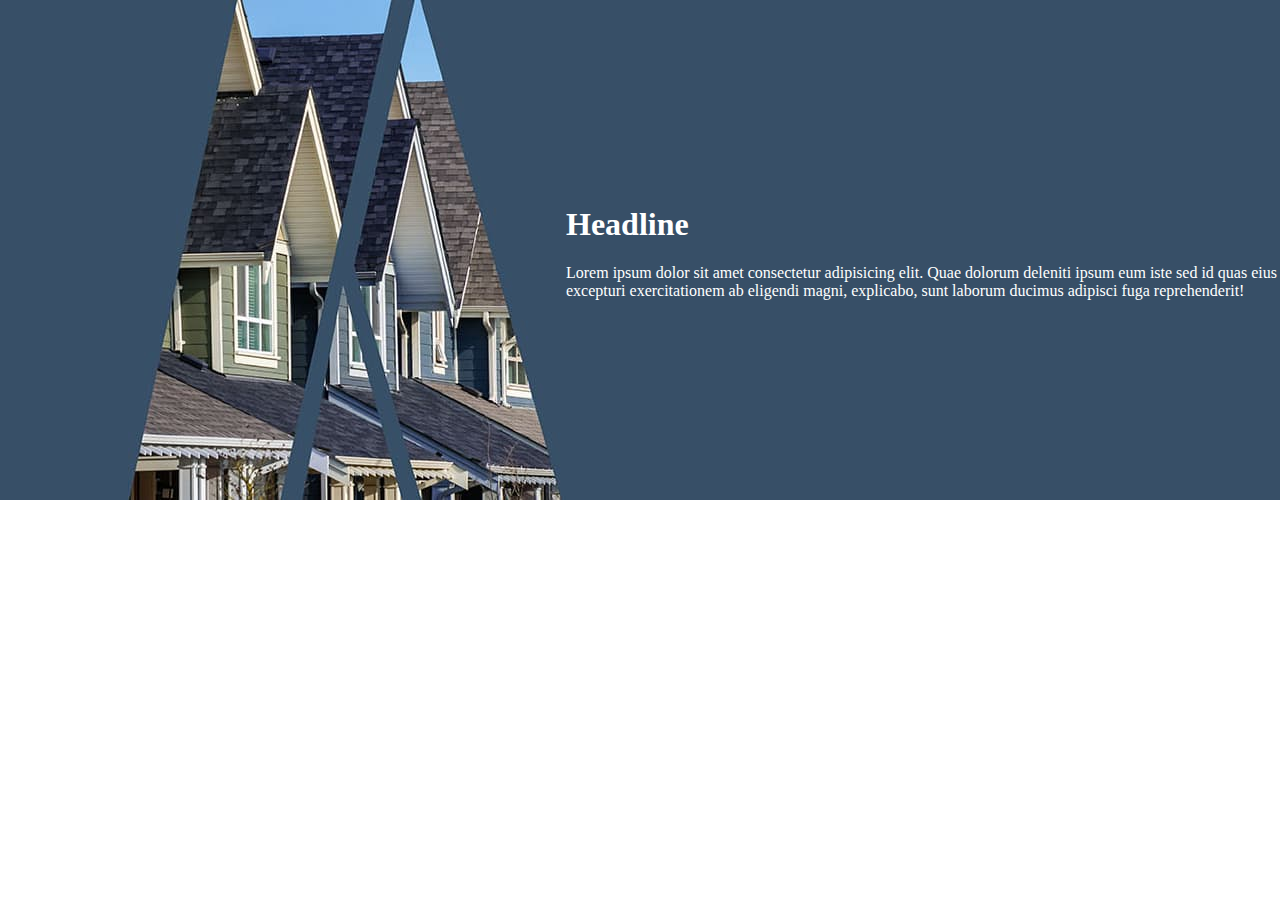
==== index.html @ 2d8ab745 "initial" ====
<!DOCTYPE html>
<html lang="en">
<head>
    <meta charset="UTF-8">
    <meta name="viewport" content="width=device-width, initial-scale=1.0">
    <title>Jason Derifaj - Web Designer and Developer</title>
    <link rel="stylesheet" href="/css/main.css">
</head>
<body>
    <div class="hero-container">
        <div class="hero-flex hero-il-tr">
            <img src="/images/IDIS-Hero-Image.jpg" alt="">
            <div class="hero-content">
                <h1>Headline</h1>
                <p>Lorem ipsum dolor sit amet consectetur adipisicing elit. Quae dolorum deleniti ipsum eum iste sed id quas eius excepturi exercitationem ab eligendi magni, explicabo, sunt laborum ducimus adipisci fuga reprehenderit!    

                </p>
            </div>

        </div>

    </div>
    
</body>
</html>
---- css/main.css ----
body{
    margin: 0;
    padding: 0;
}

.hero-container{
    background-color: #374F67;
    min-height:500px;
}
.hero-container h1, .hero-container p{color:white;}
.hero-flex{
    display:flex;
    justify-content: space-around;
    align-items: center;
}
.hero-il-tr{
    position: relative;
    left:10%;
    width:90%;
}

@media screen and (max-width: 800px) {
    .hero-flex{
        flex-direction: column;
        justify-content: center;
    }
  }
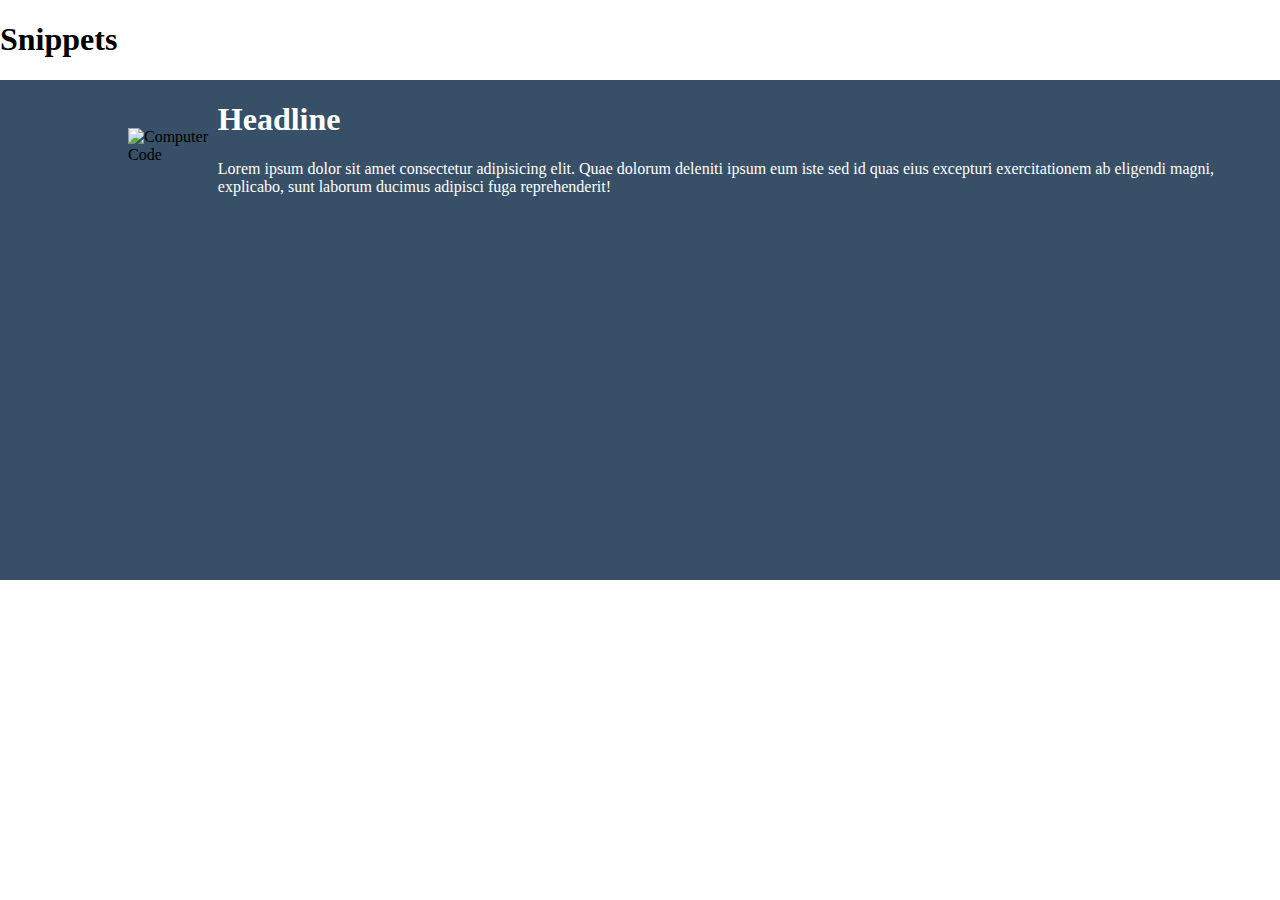
==== commit e4a3aa0c: "-update to home page, flex sections, image change" ====
--- a/index.html
+++ b/index.html
@@ -7,10 +7,11 @@
     <link rel="stylesheet" href="/css/main.css">
 </head>
 <body>
-    <div class="hero-container">
-        <div class="hero-flex hero-il-tr">
-            <img src="/images/IDIS-Hero-Image.jpg" alt="">
-            <div class="hero-content">
+    <h1>Snippets</h1>
+    <div class="block-container">
+        <div class="block-flex block-il-tr">
+            <img src="/images/code-img.jpg" alt="Computer Code">
+            <div class="block-content">
                 <h1>Headline</h1>
                 <p>Lorem ipsum dolor sit amet consectetur adipisicing elit. Quae dolorum deleniti ipsum eum iste sed id quas eius excepturi exercitationem ab eligendi magni, explicabo, sunt laborum ducimus adipisci fuga reprehenderit!    
 
--- a/css/main.css
+++ b/css/main.css
@@ -3,24 +3,24 @@
     padding: 0;
 }
 
-.hero-container{
+.block-container{
     background-color: #374F67;
     min-height:500px;
 }
-.hero-container h1, .hero-container p{color:white;}
-.hero-flex{
+.block-container h1, .block-container p{color:white;}
+.block-flex{
     display:flex;
     justify-content: space-around;
     align-items: center;
 }
-.hero-il-tr{
+.block-il-tr{
     position: relative;
     left:10%;
     width:90%;
 }
 
 @media screen and (max-width: 800px) {
-    .hero-flex{
+    .block-flex{
         flex-direction: column;
         justify-content: center;
     }
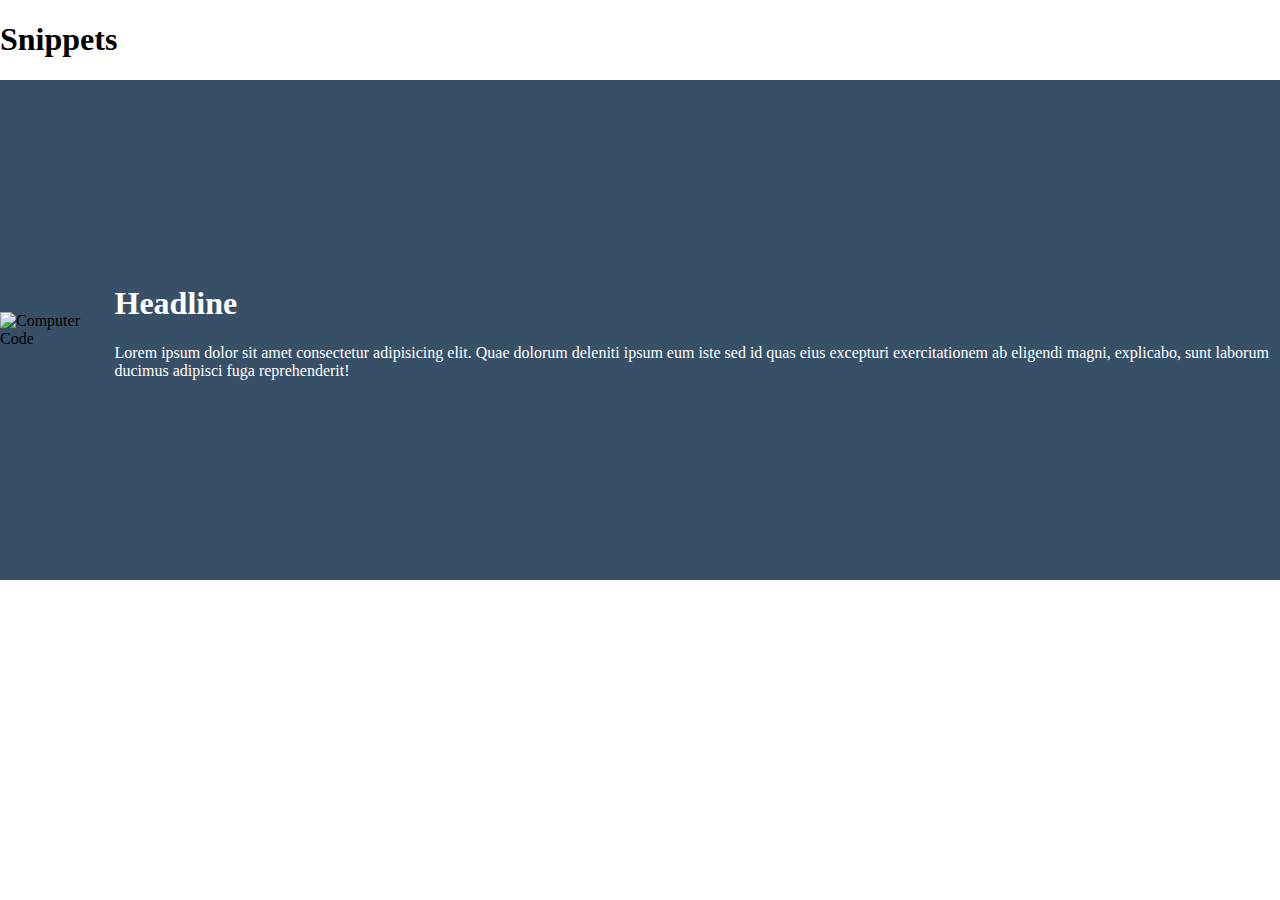
==== commit b7c5d37d: "flexbox clean up" ====
--- a/index.html
+++ b/index.html
@@ -9,9 +9,11 @@
 <body>
     <h1>Snippets</h1>
     <div class="block-container">
-        <div class="block-flex block-il-tr">
-            <img src="/images/code-img.jpg" alt="Computer Code">
+        <div class="block-flex block-flex-justify-center block-flex-align-center block-container">
             <div class="block-content">
+                <img src="/images/code-img.jpg" alt="Computer Code" class="responsive" style="max-height:400px">
+            </div>
+            <div class="block-content ml-1">
                 <h1>Headline</h1>
                 <p>Lorem ipsum dolor sit amet consectetur adipisicing elit. Quae dolorum deleniti ipsum eum iste sed id quas eius excepturi exercitationem ab eligendi magni, explicabo, sunt laborum ducimus adipisci fuga reprehenderit!    
 
--- a/css/main.css
+++ b/css/main.css
@@ -2,7 +2,14 @@
     margin: 0;
     padding: 0;
 }
+.m-0{margin:0;}
+.mt-1{margin-top:1rem;}
+.mb-1{margin-bottom:1rem;}
 
+.ml-1{margin-left:1rem;}
+.mr-1{margin-right:1rem;}
+.mr-2{margin-right:2rem;}
+.ml-2{margin-left:2rem;}
 .block-container{
     background-color: #374F67;
     min-height:500px;
@@ -10,13 +17,25 @@
 .block-container h1, .block-container p{color:white;}
 .block-flex{
     display:flex;
+}
+.block-flex-align-center{
+    align-items: center;
+}
+.block-flex-space-around{
     justify-content: space-around;
-    align-items: center;
+}
+.block-flex-justify-center{
+    justify-content: center;
 }
 .block-il-tr{
     position: relative;
     left:10%;
     width:90%;
+}
+
+img.responsive{
+    width:100%;
+    margin:0 auto;
 }
 
 @media screen and (max-width: 800px) {
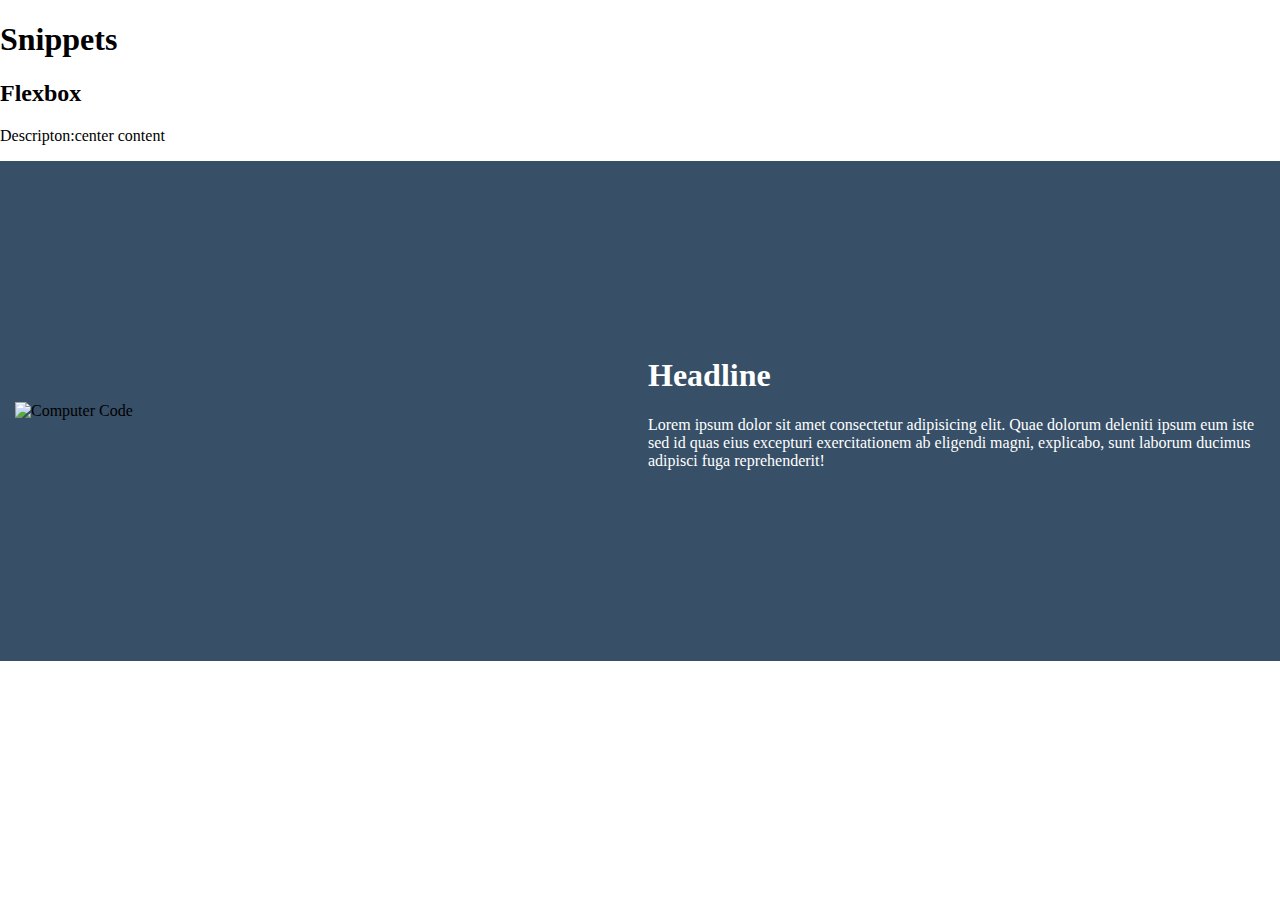
==== commit b03d361c: "added description and headings" ====
--- a/index.html
+++ b/index.html
@@ -7,13 +7,16 @@
     <link rel="stylesheet" href="/css/main.css">
 </head>
 <body>
+    <div class="">
     <h1>Snippets</h1>
+    <h2>Flexbox</h2>
+    <p>Descripton:center content</p>
     <div class="block-container">
-        <div class="block-flex block-flex-justify-center block-flex-align-center block-container">
-            <div class="block-content">
+        <div class="block-flex block-flex-justify-center block-flex-align-center block-container row">
+            <div class="block-content fifty">
                 <img src="/images/code-img.jpg" alt="Computer Code" class="responsive" style="max-height:400px">
             </div>
-            <div class="block-content ml-1">
+            <div class="block-content ml-1 fifty">
                 <h1>Headline</h1>
                 <p>Lorem ipsum dolor sit amet consectetur adipisicing elit. Quae dolorum deleniti ipsum eum iste sed id quas eius excepturi exercitationem ab eligendi magni, explicabo, sunt laborum ducimus adipisci fuga reprehenderit!    
 
@@ -23,6 +26,6 @@
         </div>
 
     </div>
-    
+</div><!-- end container -->
 </body>
 </html>--- a/css/main.css
+++ b/css/main.css
@@ -2,6 +2,7 @@
     margin: 0;
     padding: 0;
 }
+.row{margin:0 15px;}
 .m-0{margin:0;}
 .mt-1{margin-top:1rem;}
 .mb-1{margin-bottom:1rem;}
@@ -10,6 +11,11 @@
 .mr-1{margin-right:1rem;}
 .mr-2{margin-right:2rem;}
 .ml-2{margin-left:2rem;}
+.two-five{width:25%;}
+.thirty{width:30%;}
+.forty{width:40%}
+.fifty{width:50%;}
+.sixty{width:60%;}
 .block-container{
     background-color: #374F67;
     min-height:500px;
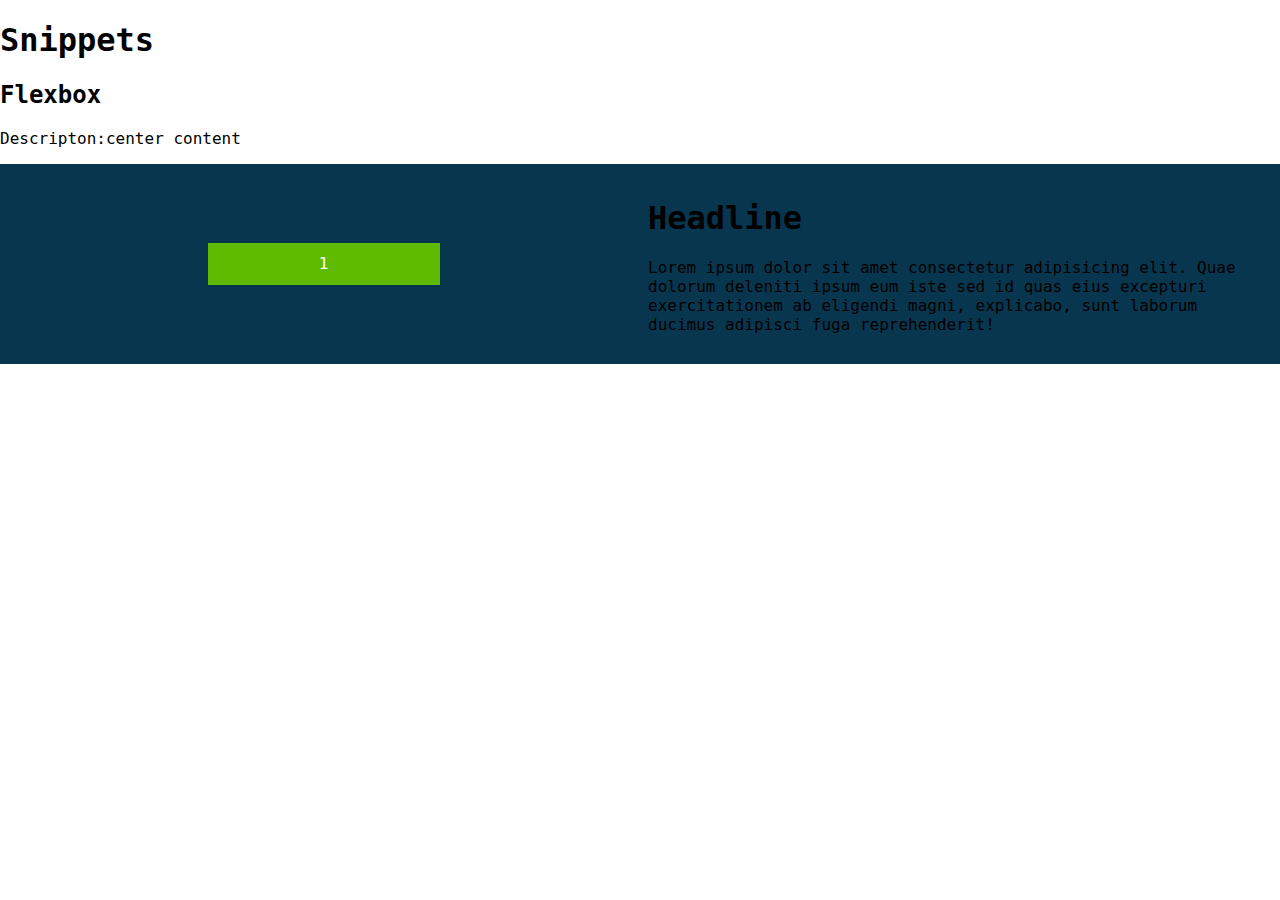
==== commit eb46dd31: "- added a flexbox utility section" ====
--- a/index.html
+++ b/index.html
@@ -5,6 +5,7 @@
     <meta name="viewport" content="width=device-width, initial-scale=1.0">
     <title>Jason Derifaj - Web Designer and Developer</title>
     <link rel="stylesheet" href="/css/main.css">
+    <link rel="stylesheet" href="/css/items.css">
 </head>
 <body>
     <div class="">
@@ -13,8 +14,10 @@
     <p>Descripton:center content</p>
     <div class="block-container">
         <div class="block-flex block-flex-justify-center block-flex-align-center block-container row">
-            <div class="block-content fifty">
-                <img src="/images/code-img.jpg" alt="Computer Code" class="responsive" style="max-height:400px">
+            <div class="block-content fifty block-flex block-flex-justify-center ">
+                <!-- <img src="/images/code-img.jpg" alt="Computer Code" class="responsive" style="max-height:400px"> -->
+                <div class="square-target">1</div>
+                
             </div>
             <div class="block-content ml-1 fifty">
                 <h1>Headline</h1>
--- a/css/main.css
+++ b/css/main.css
@@ -1,6 +1,8 @@
 body{
     margin: 0;
     padding: 0;
+    color: black;
+    font-family: 'Space Mono', monospace;
 }
 .row{margin:0 15px;}
 .m-0{margin:0;}
@@ -11,16 +13,21 @@
 .mr-1{margin-right:1rem;}
 .mr-2{margin-right:2rem;}
 .ml-2{margin-left:2rem;}
+.p-1{padding:1rem;}
 .two-five{width:25%;}
 .thirty{width:30%;}
 .forty{width:40%}
 .fifty{width:50%;}
 .sixty{width:60%;}
 .block-container{
-    background-color: #374F67;
-    min-height:500px;
+    background-color: rgb(8, 54, 79);
+    min-height:200px;
 }
-.block-container h1, .block-container p{color:white;}
+.info{
+    background:rgb(65, 140, 181);
+    border-top:1px solid rgb(225, 97, 0);
+    padding: .5rem 1rem;
+}
 .block-flex{
     display:flex;
 }
@@ -29,6 +36,24 @@
 }
 .block-flex-space-around{
     justify-content: space-around;
+}
+.block-flex-space-between{
+    justify-content: space-between;
+}
+.block-flex-space-evenly{
+    justify-content: space-evenly;
+}
+.block-flex-start{
+    justify-content: flex-start;
+}
+.block-flex-end{
+    justify-content: flex-end;
+}
+.block-flex-reverse{
+flex-flow: row-reverse wrap-reverse;
+}
+.block-flex-column-reverse{
+flex-flow: column-reverse;
 }
 .block-flex-justify-center{
     justify-content: center;
--- a/css/items.css
+++ b/css/items.css
@@ -0,0 +1,14 @@
+/* items */
+
+.square-target{
+    display:flex;
+    margin: 1rem;
+    justify-content: center;
+    align-items: center;
+    background:rgb(94, 187, 0);
+    width:200px;
+    height:10px;
+    padding:1rem;
+    color:white;
+    text-align:center;
+}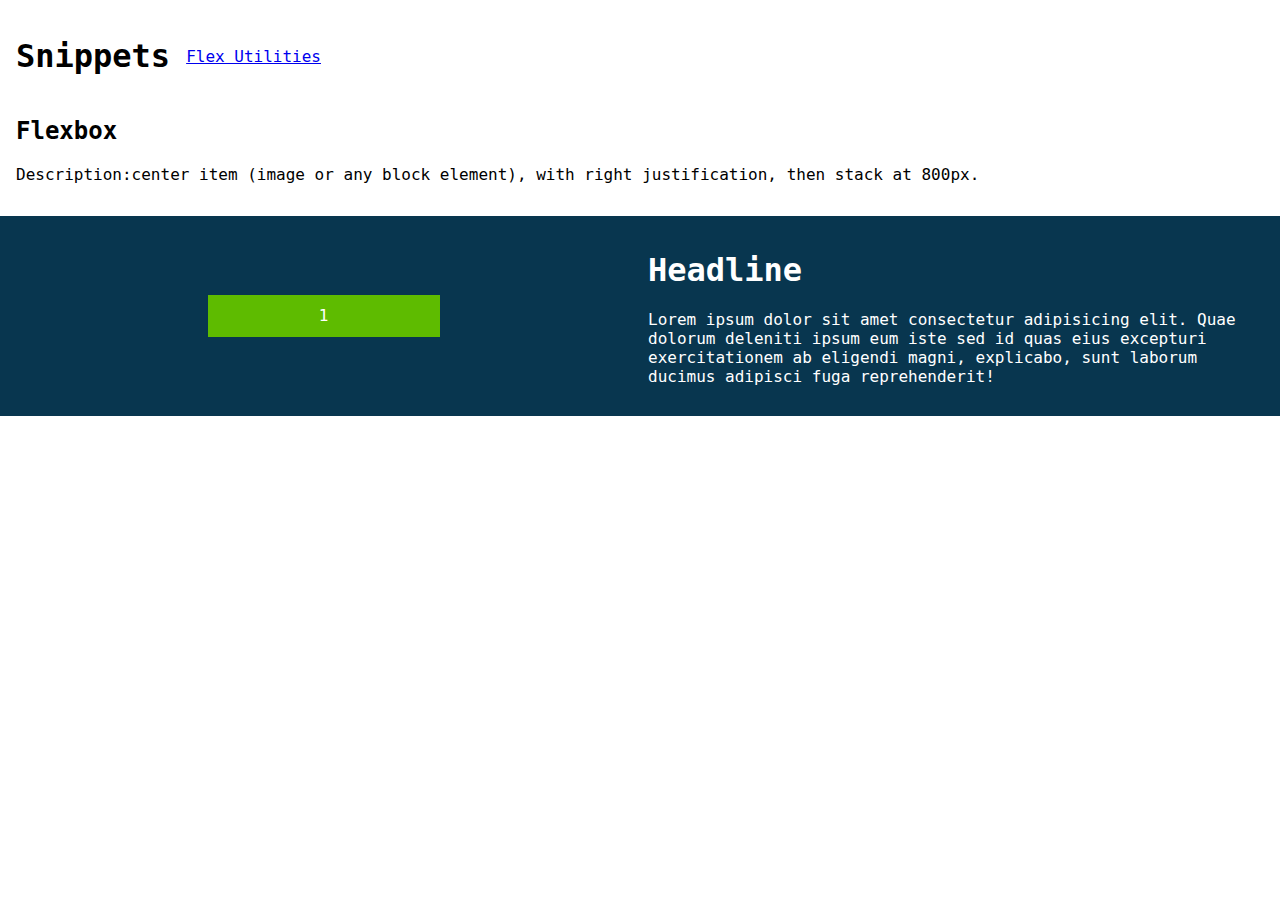
==== commit 16223672: "header cleanup" ====
--- a/index.html
+++ b/index.html
@@ -8,10 +8,15 @@
     <link rel="stylesheet" href="/css/items.css">
 </head>
 <body>
-    <div class="">
-    <h1>Snippets</h1>
+
+     <div class="p-1">  
+     <div class="block-flex block-flex-align-center">   
+    <h1 class="inline-block mr-1">Snippets</h1>
+    <a href="/utilities.html">Flex Utilities</a>
+</div>  
     <h2>Flexbox</h2>
-    <p>Descripton:center content</p>
+    <p>Description:center item (image or any block element), with right justification, then stack at 800px.</p>
+</div>
     <div class="block-container">
         <div class="block-flex block-flex-justify-center block-flex-align-center block-container row">
             <div class="block-content fifty block-flex block-flex-justify-center ">
@@ -29,6 +34,6 @@
         </div>
 
     </div>
-</div><!-- end container -->
+
 </body>
 </html>--- a/css/main.css
+++ b/css/main.css
@@ -19,9 +19,13 @@
 .forty{width:40%}
 .fifty{width:50%;}
 .sixty{width:60%;}
+.inline-block{display: inline-block;}
 .block-container{
     background-color: rgb(8, 54, 79);
     min-height:200px;
+}
+.block-content{
+    color:white;
 }
 .info{
     background:rgb(65, 140, 181);
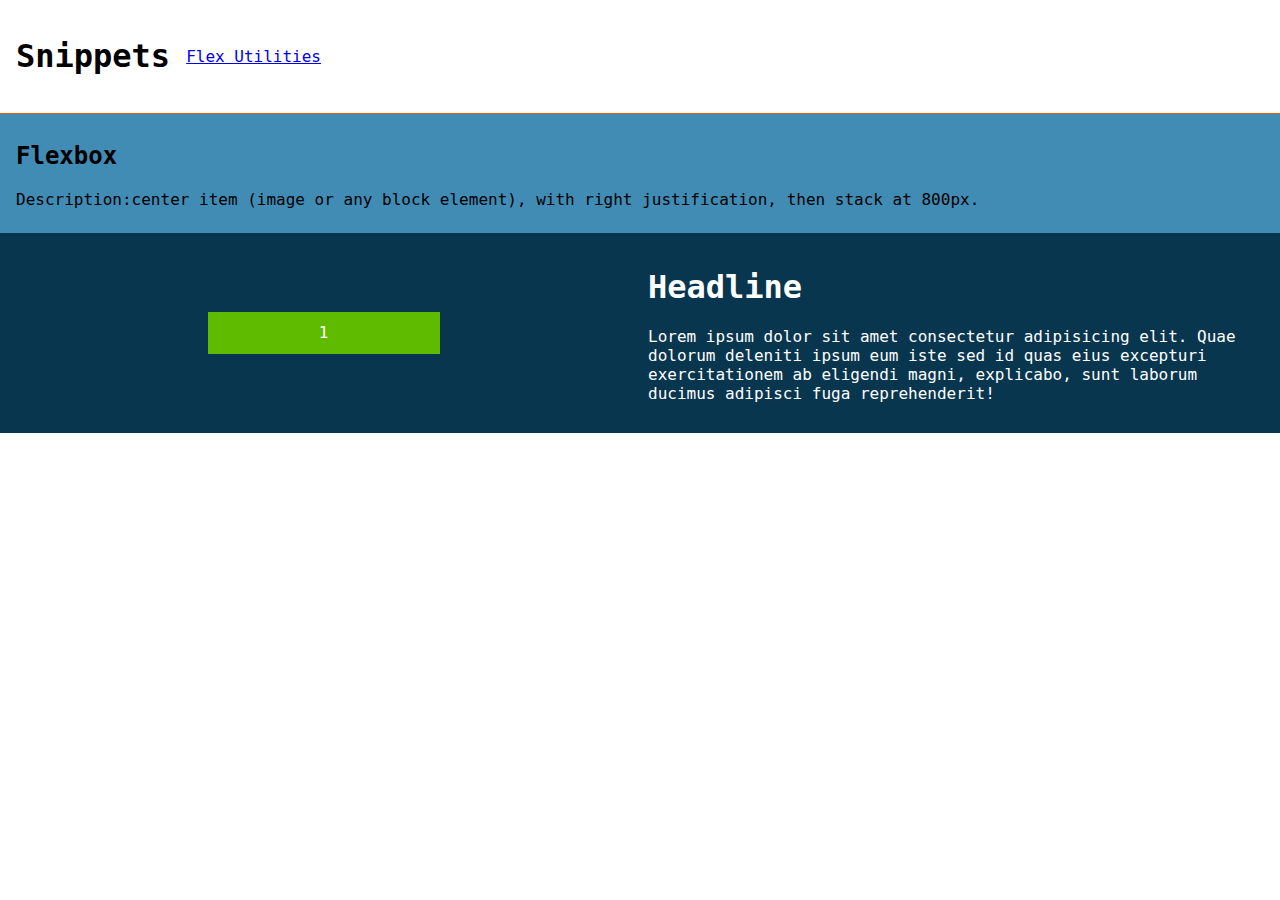
==== commit 86acc1b0: "more header cleanup" ====
--- a/index.html
+++ b/index.html
@@ -8,16 +8,18 @@
     <link rel="stylesheet" href="/css/items.css">
 </head>
 <body>
-
-     <div class="p-1">  
-     <div class="block-flex block-flex-align-center">   
+  
+    <div class="block-flex block-flex-align-center p-1">   
     <h1 class="inline-block mr-1">Snippets</h1>
     <a href="/utilities.html">Flex Utilities</a>
-</div>  
-    <h2>Flexbox</h2>
-    <p>Description:center item (image or any block element), with right justification, then stack at 800px.</p>
+
+    
 </div>
     <div class="block-container">
+        <div class="info">
+            <h2>Flexbox</h2>
+            <p>Description:center item (image or any block element), with right justification, then stack at 800px.</p>
+        </div>
         <div class="block-flex block-flex-justify-center block-flex-align-center block-container row">
             <div class="block-content fifty block-flex block-flex-justify-center ">
                 <!-- <img src="/images/code-img.jpg" alt="Computer Code" class="responsive" style="max-height:400px"> -->
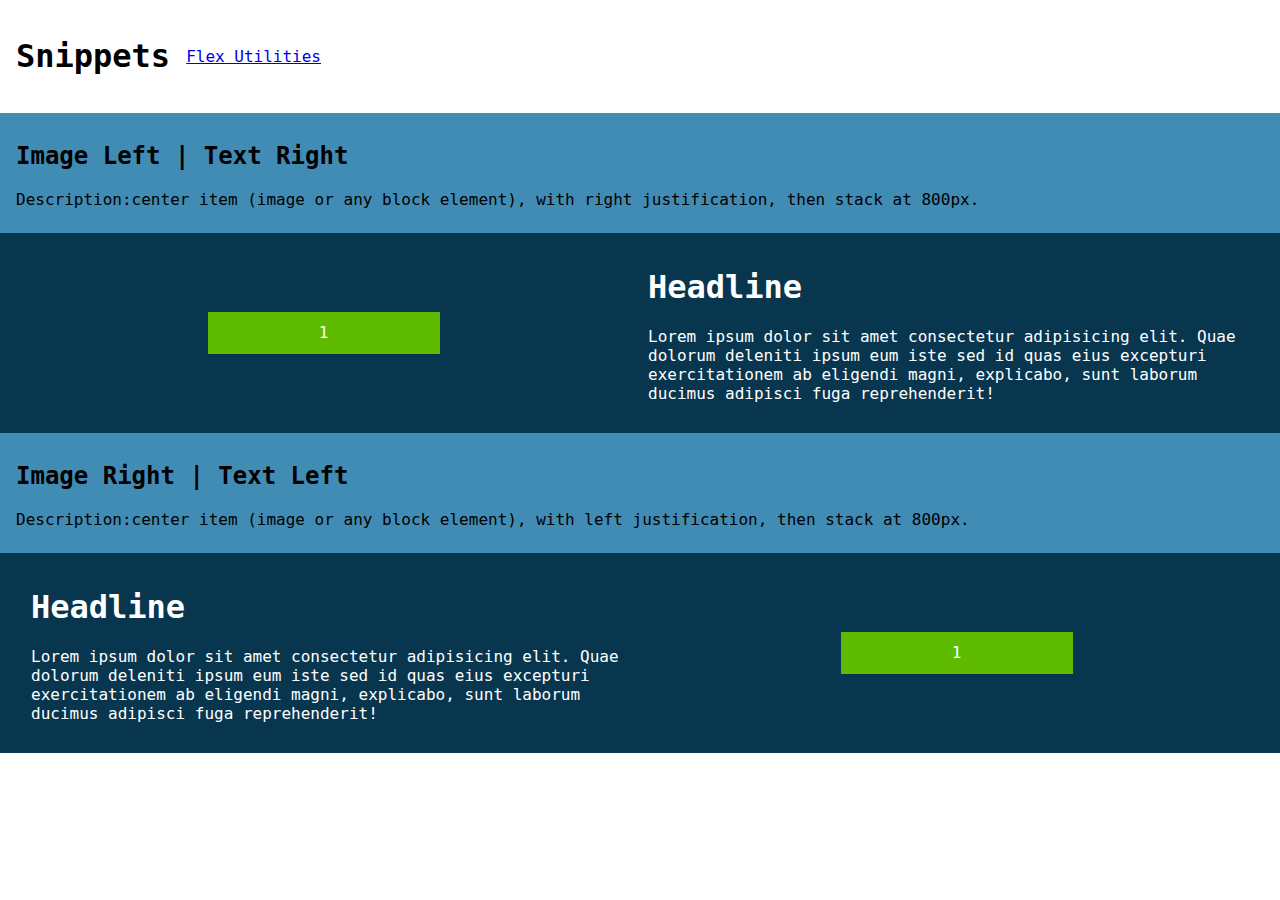
==== commit 116800a5: "add imageRight and TextLeft to home page" ====
--- a/index.html
+++ b/index.html
@@ -17,7 +17,7 @@
 </div>
     <div class="block-container">
         <div class="info">
-            <h2>Flexbox</h2>
+            <h2>Image Left | Text Right</h2>
             <p>Description:center item (image or any block element), with right justification, then stack at 800px.</p>
         </div>
         <div class="block-flex block-flex-justify-center block-flex-align-center block-container row">
@@ -36,6 +36,30 @@
         </div>
 
     </div>
+    <div class="block-container">
+        <div class="info">
+            <h2>Image Right | Text Left</h2>
+            <p>Description:center item (image or any block element), with left justification, then stack at 800px.</p>
+        </div>
+        <div class="block-flex block-flex-justify-center block-flex-align-center block-container row">
+            <div class="block-content ml-1 fifty">
+                <h1>Headline</h1>
+                <p>Lorem ipsum dolor sit amet consectetur adipisicing elit. Quae dolorum deleniti ipsum eum iste sed id quas eius excepturi exercitationem ab eligendi magni, explicabo, sunt laborum ducimus adipisci fuga reprehenderit!    
+
+                </p>
+            </div>
+
+            <div class="block-content fifty block-flex block-flex-justify-center ">
+                <!-- <img src="/images/code-img.jpg" alt="Computer Code" class="responsive" style="max-height:400px"> -->
+                <div class="square-target">1</div>
+                
+            </div>
+           
+
+        </div>
+
+    </div>
+
 
 </body>
 </html>